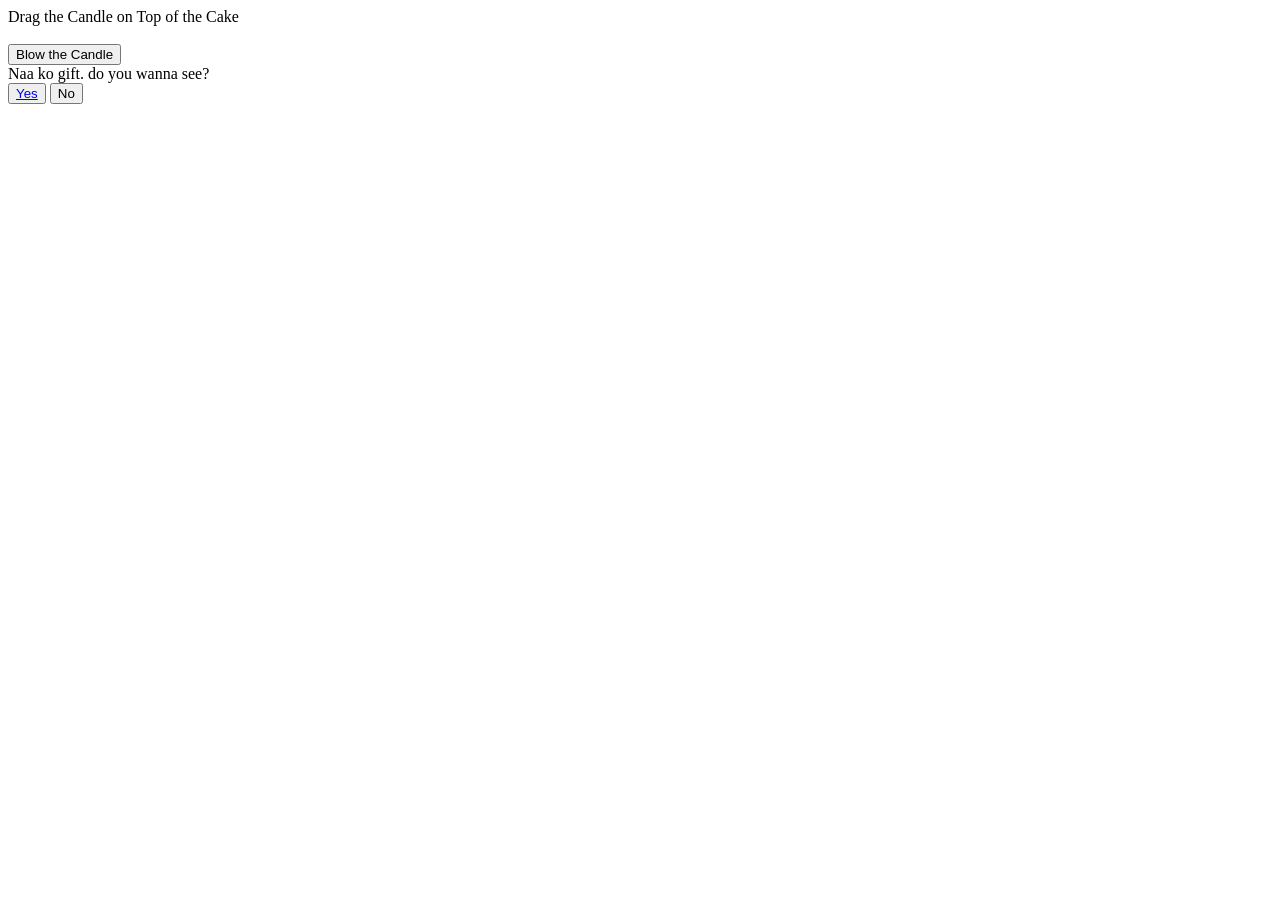
==== index.html @ 52819eb4 "Rename cake-new.html to index.html" ====
<!DOCTYPE html>
<html lang="en">
<head>
    <meta charset="UTF-8">
    <meta name="viewport" content="width=device-width, initial-scale=1.0">
    <link rel="stylesheet" href="styles/cake-new.css">
    <link rel="icon" href="data:,">
    <title>New cake</title>

</head>
<body>
    <div class="main-container">
        <div class="label-container">
            <div class="happy-birthday">Drag the Candle on Top of the Cake</div>
        </div>
       
        <div class="cake-container">
            <div class="candle-and-cake-container">
                <div class="candle-stage"></div>
                 <img class="cake"></img>
            </div>
                
            <div class="candle-holder">
                <div class="candle" draggable="true">
                    <div class="candle-stick">
                         <div class="fire">
                            <div class="fire1">
                                <div class="fire2">
                                    <div class="fire3"></div>
                                </div>
                            </div>
                        </div>
                    </div>
                   
                </div>
            </div>
        </div>
       
        
        
        <button class="blow-btn" onclick="blowCandle()">Blow the Candle</button>
        <audio src="" class="js-happy-music"></audio>
        <div class="gift-invitation-container">
             <div class="gift-invitation">Naa ko gift. do you wanna see?</div>
            <div class="button-container">
                <button class="yes" ><a href="gift.html" class="proceed-to-gift">Yes</a></button>
                <button class="no">No</button>
            </div>
        </div>
       
        
    </div>
    <script src="scripts/cake-new.js">
       
    </script>
</body>
</html>
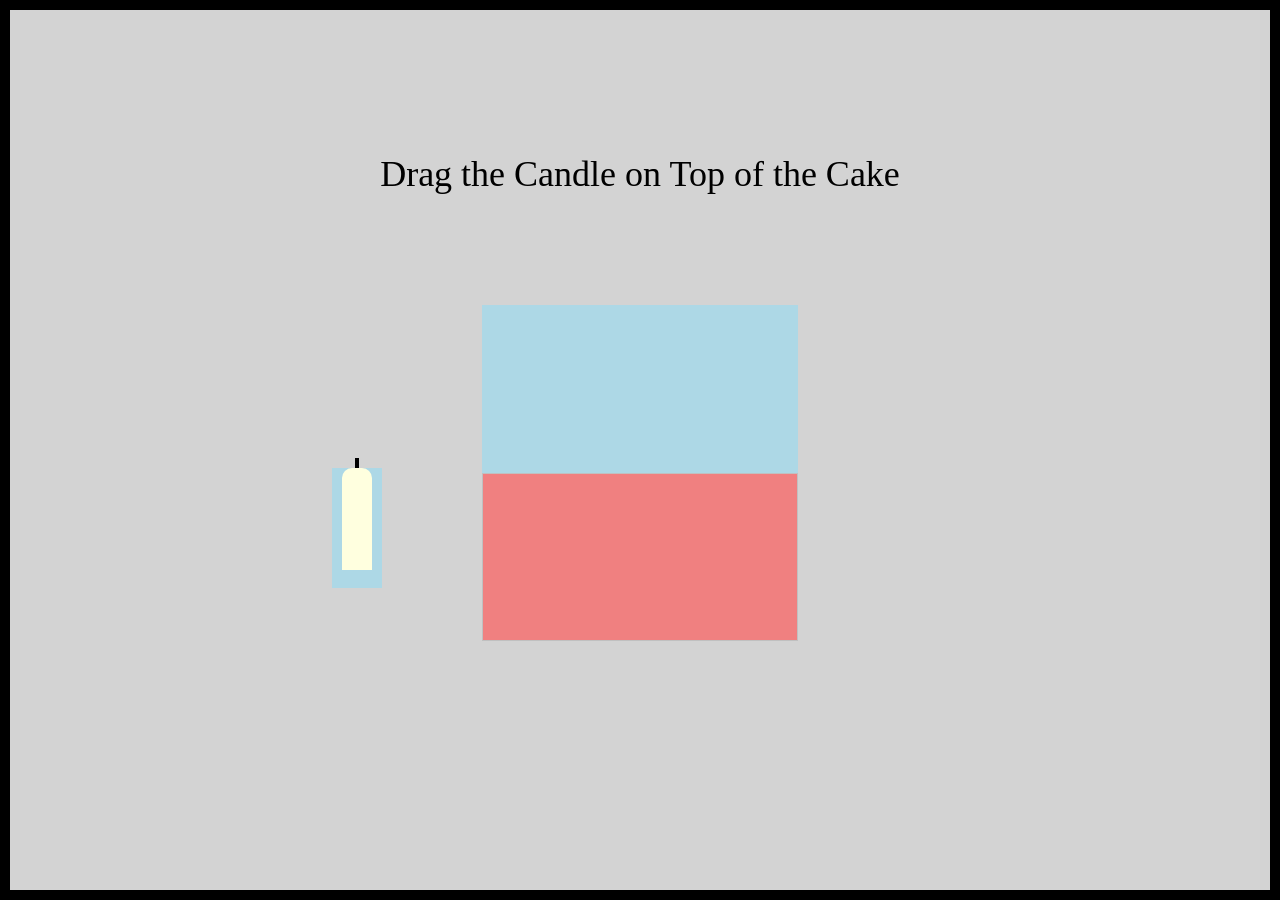
==== commit 9cb9a517: "Fix HTML structure and button functionality" ====
--- a/index.html
+++ b/index.html
@@ -43,7 +43,7 @@
         <div class="gift-invitation-container">
              <div class="gift-invitation">Naa ko gift. do you wanna see?</div>
             <div class="button-container">
-                <button class="yes" ><a href="gift.html" class="proceed-to-gift">Yes</a></button>
+                <button class="yes" >Yes</button>
                 <button class="no">No</button>
             </div>
         </div>
--- a/styles/cake-new.css
+++ b/styles/cake-new.css
@@ -0,0 +1,232 @@
+*{
+    margin: 0;
+    padding: 0;
+    box-sizing: border-box;
+}
+html, body {
+  background-color: lightgray;
+  height: 100%;
+  margin: 0;
+  min-width: var(--min-screen-width);
+  max-width: var(--max-screen-width);
+  margin: 0 auto; /* Center the content when max-width is reached */
+}
+.main-container{
+    padding-top: 5%;
+    border-style: solid;
+    border-width: 10px;
+    display: flex;
+    flex-direction: column;
+    justify-content: center;
+    align-items: center;
+    height: 100%;
+    z-index: 100;
+}
+.blow-btn{
+    position: relative;
+    padding: 10px;
+    bottom: clamp(100px, calc(120px + 2vh), 90px);
+    display: none;
+}
+.label-container{
+    position: relative;
+    top: clamp(-80px, calc(-60px + -8vh), -140px);
+    padding: 30px;
+}
+
+@media screen and (max-height: 667px) {
+    .label-container {
+        top: clamp(-50px, calc(-30px + -5vh), -90px);
+    }
+}
+.happy-birthday{
+    text-align: center;
+    font-size: clamp(1.5rem, 2vw + 1rem, 2.25rem);
+}
+
+.candle-holder{
+    position: relative;
+    display: flex;
+    justify-content: center;
+    width: 50px;
+    height: 120px;
+    right: 150px;
+    bottom: 38%;
+    background-color: lightblue;
+}
+@media(max-width: 600px){
+    .candle-holder{
+    
+        position: relative;
+        width: 50px;
+        height: 120px;
+        left: 30%;
+        right: 50%;
+        top: 10%;
+        background-color: lightblue;
+    }   
+}
+
+.candle-stick{
+    position: absolute;
+    top: -10px;
+    width: clamp(2px, calc(0.667px + 0.208vw), 4px);
+    height: 10px;
+    background-color: black;
+}
+.gift-invitation-container{
+    position: absolute;
+    display: flex;
+    flex-direction: column;
+    align-items: center;
+    row-gap: 40px;
+    display: none;
+    
+}
+.proceed-to-gift{
+    text-decoration: none;
+    color: inherit;
+}
+.gift-invitation{
+    font-size: 1.6rem;
+}
+.yes, .no{
+    padding: 10px;
+    font-size: 1.2rem;
+}
+.candle-stage{
+    background-color: lightblue;
+    position: relative;
+    display: flex;
+    justify-content: center;
+    align-items: flex-end;
+    width: clamp(60px, calc(60px + 20vw), 450px);
+    height: clamp(40px, calc(40px + 10vw), 225px);
+}
+.candle {
+    width: clamp(15px, calc(13.636px + 1.364vw), 30px);
+    height: clamp(25px, calc(30px + 8vh), 110px);
+    background-color: #ffffdf;
+    border-radius: 10px 10px 0px 0px;
+    position: relative;
+    display: flex;
+    flex-direction: column;
+    align-items: center;
+}
+.fire {
+    width: clamp(20px, calc(12px + 2vw), 35px);
+    position: absolute;
+    top: 11px;
+    right: -2px;
+    display: none;
+}
+.fire1 {
+    width: clamp(20px, calc(12px + 2vw), 35px);
+    position: absolute;
+    bottom: 0;
+    right: 0;
+    height: clamp(30px, calc(12px + 4.5vw), 50px);
+    background-color: #fcf3a5;
+    border-radius: 0 100%;
+    transform: rotate(20deg);
+    transform-origin: bottom right;
+    filter: drop-shadow(0 0 40px #ffdc42);
+    animation: anim1 5s linear infinite;
+}
+.fire2 {
+    position: absolute;
+    bottom: 0;
+    right: 0;
+    width: clamp(10px, calc(6px + 1vw), 18px);
+    height: clamp(18px, calc(6px + 3vw), 30px);
+    background-color: #ffd932;
+    border-radius: 0 100%;
+    transform: rotate(-10deg);
+    transform-origin: bottom right;
+    filter: drop-shadow(0 0 5px #ffd932);
+    animation: anim2 4s linear infinite;
+    animation-delay: 0.5s;
+}
+.fire3 {
+    position: absolute;
+    bottom: 0;
+    right: 0;
+    width: clamp(6px, calc(4px + 0.5vw), 10px);
+    height: clamp(9px, calc(3px + 1.5vw), 15px);
+    background-color: #7fa5ff;
+    border-radius: 0 100%;
+    transform-origin: bottom right;
+    filter: drop-shadow(0 0 15px #7fa5ff);
+    animation: anim3 2s linear infinite;
+    animation-delay: 1s;
+}
+@keyframes anim1{
+    0% {
+        transform: rotate(30deg) scale(1.1);
+    }
+    50%{
+        transform: rotate(20deg);
+    }
+    100% {
+        transform: rotate(30deg) scale(1.1);
+    }
+}
+@keyframes anim2 {
+     0% {
+        transform: rotate(-5deg) scale(1.1);
+    }
+    50%{
+        transform: rotate(-10deg);
+    }
+    100% {
+        transform: rotate(-5deg) scale(1.1);
+    }
+}
+@keyframes anim3 {
+     0% {
+        transform: rotate(0deg) scale(1.1);
+    }
+    50%{
+        transform: rotate(5deg);
+    }
+    100% {
+        transform: rotate(0deg) scale(1.1);
+    }
+}
+.candle-and-cake-container{
+    display: flex;
+    flex-direction: column;
+    justify-content: center;
+    align-items: center;
+}
+.cake {
+  width: clamp(60px, calc(60px + 20vw), 450px);
+  height: clamp(40px, calc(40px + 10vw), 225px);
+  background-color: lightcoral;
+}
+
+.hide{
+    display: none;
+}
+
+.candle-container {
+    touch-action: none;
+    -webkit-touch-callout: none;
+    -webkit-user-select: none;
+    user-select: none;
+}
+
+.candle {
+    touch-action: none;
+    -webkit-touch-callout: none;
+    cursor: grab;
+}
+
+.candle:active {
+    cursor: grabbing;
+}
+
+body.dragging {
+    overflow: hidden;
+    touch-action: none;
+}
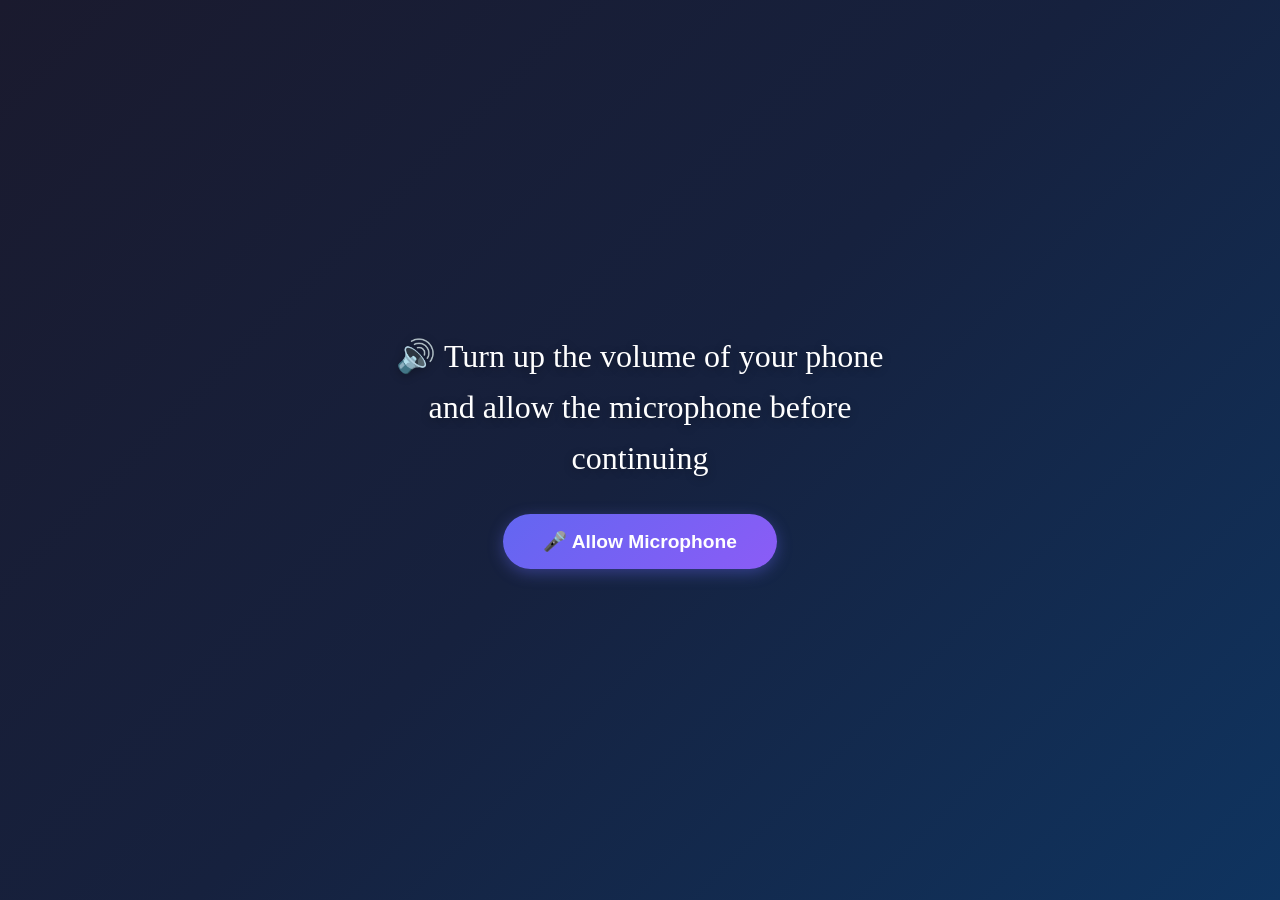
==== commit 96acb7b2: "Enhance HTML with intro section and canvas Added an intro section with microphone permission button " ====
--- a/index.html
+++ b/index.html
@@ -6,10 +6,19 @@
     <link rel="stylesheet" href="styles/cake-new.css">
     <link rel="icon" href="data:,">
     <title>New cake</title>
-
 </head>
 <body>
-    <div class="main-container">
+    <canvas id="fireworks-canvas"></canvas>
+    
+    <!-- Intro Section -->
+    <div class="intro-section" id="introSection">
+        <div class="intro-content">
+            <div class="intro-label" id="introLabel">🔊 Turn up the volume of your phone and allow the microphone before continuing</div>
+            <button class="microphone-permission" id="micPermissionBtn">🎤 Allow Microphone</button>
+        </div>
+    </div>
+    
+    <div class="main-container" id="mainContainer" style="display: none;">
         <div class="label-container">
             <div class="happy-birthday">Drag the Candle on Top of the Cake</div>
         </div>
@@ -17,13 +26,14 @@
         <div class="cake-container">
             <div class="candle-and-cake-container">
                 <div class="candle-stage"></div>
-                 <img class="cake"></img>
+                <img class="cake" src="data:image/svg+xml,%3Csvg xmlns='http://www.w3.org/2000/svg' width='100' height='100'%3E%3Crect width='100' height='100' fill='%23f0a0a0'/%3E%3C/svg%3E" alt="cake">
+                <div class="instruction-message" id="instructionMessage">Wait for the music to finish</div>
             </div>
                 
             <div class="candle-holder">
                 <div class="candle" draggable="true">
                     <div class="candle-stick">
-                         <div class="fire">
+                        <div class="fire">
                             <div class="fire1">
                                 <div class="fire2">
                                     <div class="fire3"></div>
@@ -31,27 +41,19 @@
                             </div>
                         </div>
                     </div>
-                   
                 </div>
             </div>
         </div>
-       
         
-        
-        <button class="blow-btn" onclick="blowCandle()">Blow the Candle</button>
-        <audio src="" class="js-happy-music"></audio>
+        <audio class="js-happy-music"></audio>
         <div class="gift-invitation-container">
-             <div class="gift-invitation">Naa ko gift. do you wanna see?</div>
+            <div class="gift-invitation">Naa ko gift. do you wanna see?</div>
             <div class="button-container">
-                <button class="yes" >Yes</button>
+                <button class="yes">Yes</button>
                 <button class="no">No</button>
             </div>
         </div>
-       
-        
     </div>
-    <script src="scripts/cake-new.js">
-       
-    </script>
+    <script src="scripts/cake-new.js"></script>
 </body>
 </html>
--- a/styles/cake-new.css
+++ b/styles/cake-new.css
@@ -7,26 +7,65 @@
   background-color: lightgray;
   height: 100%;
   margin: 0;
-  min-width: var(--min-screen-width);
-  max-width: var(--max-screen-width);
-  margin: 0 auto; /* Center the content when max-width is reached */
+  transition: background-color 1s ease, color 0.8s ease;
+  overflow-y: auto; /* Add this line */
+}
+body.dark-mode {
+    background-color: #0a0a0a !important;
+    color: #f0f0f0 !important;
+}
+body.dark-mode .happy-birthday,
+body.dark-mode .gift-invitation,
+body.dark-mode .yes,
+body.dark-mode .no,
+body.dark-mode .blow-btn {
+    color: #f0f0f0 !important;
 }
 .main-container{
-    padding-top: 5%;
-    border-style: solid;
-    border-width: 10px;
+    padding-top: clamp(20px, 5vh, 5%);;
     display: flex;
     flex-direction: column;
     justify-content: center;
     align-items: center;
+    min-height: 100%; /* Change from height to min-height */
+    z-index: 100;
+    border-color: inherit;
+    transition: border-color 0.8s ease;
+    overflow-y: auto;
+    padding-bottom: 20px;
+}
+body.dark-mode .main-container {
+    border-color: #2a2a2a;
+}
+
+.intro-section{
+    background-color: grey;
+    width: 100%;
     height: 100%;
-    z-index: 100;
+    z-index: 300;
 }
 .blow-btn{
     position: relative;
-    padding: 10px;
+    padding: 10px 30px;
     bottom: clamp(100px, calc(120px + 2vh), 90px);
     display: none;
+    background: #222;
+    color: white;
+    border: 1px solid #555;
+    border-radius: 30px;
+    cursor: pointer;
+    font-weight: bold;
+    font-size: 1.2rem;
+    transition: 0.2s;
+    z-index: 100;
+}
+body.dark-mode .blow-btn {
+    background: #333;
+    color: #f0f0f0;
+    border-color: #777;
+}
+.blow-btn:hover {
+    transform: scale(1.05);
 }
 .label-container{
     position: relative;
@@ -42,6 +81,7 @@
 .happy-birthday{
     text-align: center;
     font-size: clamp(1.5rem, 2vw + 1rem, 2.25rem);
+    transition: color 0.3s;
 }
 
 .candle-holder{
@@ -52,18 +92,17 @@
     height: 120px;
     right: 150px;
     bottom: 38%;
-    background-color: lightblue;
+    background-color:  transparent;
 }
 @media(max-width: 600px){
     .candle-holder{
-    
         position: relative;
         width: 50px;
         height: 120px;
         left: 30%;
         right: 50%;
         top: 10%;
-        background-color: lightblue;
+        background-color: transparent;
     }   
 }
 
@@ -81,7 +120,7 @@
     align-items: center;
     row-gap: 40px;
     display: none;
-    
+    z-index: 10000;
 }
 .proceed-to-gift{
     text-decoration: none;
@@ -89,19 +128,40 @@
 }
 .gift-invitation{
     font-size: 1.6rem;
+    transition: color 0.3s;
 }
 .yes, .no{
-    padding: 10px;
+    padding: 10px 30px;
     font-size: 1.2rem;
+    background: #eee;
+    border: 1px solid #aaa;
+    border-radius: 20px;
+    cursor: pointer;
+    transition: 0.2s;
+    min-width: 80px;
+}
+body.dark-mode .yes,
+body.dark-mode .no {
+    background: #2a2a2a;
+    border-color: #666;
+    color: #f0f0f0;
+}
+.yes:hover, .no:hover {
+    transform: scale(1.05);
+}
+.button-container {
+    display: flex;
+    gap: 30px;
 }
 .candle-stage{
-    background-color: lightblue;
+    background-color: transparent;
     position: relative;
     display: flex;
     justify-content: center;
     align-items: flex-end;
     width: clamp(60px, calc(60px + 20vw), 450px);
     height: clamp(40px, calc(40px + 10vw), 225px);
+    transition: background-color 0.3s;
 }
 .candle {
     width: clamp(15px, calc(13.636px + 1.364vw), 30px);
@@ -112,12 +172,22 @@
     display: flex;
     flex-direction: column;
     align-items: center;
+    touch-action: none;
+    -webkit-touch-callout: none;
+    cursor: grab;
+    transition: background-color 0.3s;
+}
+body.dark-mode .candle {
+    background-color: #f5f0d7;
+}
+.candle:active {
+    cursor: grabbing;
 }
 .fire {
     width: clamp(20px, calc(12px + 2vw), 35px);
     position: absolute;
     top: 11px;
-    right: -2px;
+    right: 0px;
     display: none;
 }
 .fire1 {
@@ -198,11 +268,57 @@
     flex-direction: column;
     justify-content: center;
     align-items: center;
+    position: relative; /* Add this */
 }
 .cake {
   width: clamp(60px, calc(60px + 20vw), 450px);
   height: clamp(40px, calc(40px + 10vw), 225px);
   background-color: lightcoral;
+  transition: background-color 0.5s;
+  border-radius: 10px;
+  z-index: 200;
+}
+.instruction-message {
+    position: absolute;
+    text-align: center;
+    font-size: clamp(0.8rem, 1rem + 0.5vw, 1.2rem);
+    color: #666;
+    font-weight: 500;
+    opacity: 0;
+    transition: opacity 2s ease-in-out;
+    pointer-events: none;
+    bottom: -30px;
+    left: 50%;
+    transform: translateX(-50%);
+    white-space: nowrap;
+    width: auto;
+    
+    /* Add these for smooth transition */
+    opacity: 0;
+    transition: opacity 0.8s ease-in-out;
+}
+
+/* When visible, fade in */
+.instruction-message.visible {
+    opacity: 1;
+}
+
+body.dark-mode .instruction-message {
+    color: #aaa;
+}
+
+@keyframes pulse {
+    0% { opacity: 0.6; }
+    50% { opacity: 1; }
+    100% { opacity: 0.6; }
+}
+
+/* Apply pulse animation only when visible */
+.instruction-message.visible {
+    animation: pulse 1.5s ease-in-out infinite;
+}
+body.dark-mode .cake {
+    background-color: #b84a4a;
 }
 
 .hide{
@@ -216,17 +332,278 @@
     user-select: none;
 }
 
-.candle {
-    touch-action: none;
-    -webkit-touch-callout: none;
-    cursor: grab;
-}
-
-.candle:active {
-    cursor: grabbing;
-}
-
 body.dragging {
     overflow: hidden;
     touch-action: none;
 }
+
+/* fireworks canvas */
+#fireworks-canvas {
+    position: fixed;
+    top: 0;
+    left: 0;
+    width: 100%;
+    height: 100%;
+    pointer-events: none;
+    z-index: 0;  /* Changed from 9999 to 0 */
+    display: none;
+    background-color: #0a0a0a;  /* Add this line - dark background for fireworks */
+}
+body.dark-mode #fireworks-canvas {
+    display: block !important;
+}
+/* Touch device fixes */
+@media (hover: none) and (pointer: coarse) {
+    .candle {
+        touch-action: none !important;
+        -webkit-user-select: none !important;
+        user-select: none !important;
+    }
+    .candle-stage {
+        min-height: 50px;
+        min-width: 50px;
+    }
+}
+
+/* Intro Section Styles */
+.intro-section {
+    position: fixed;
+    top: 0;
+    left: 0;
+    width: 100%;
+    height: 100%;
+    background: linear-gradient(135deg, #1a1a2e, #16213e, #0f3460);
+    display: flex;
+    justify-content: center;
+    align-items: center;
+    z-index: 10000;
+    transition: opacity 0.8s ease, transform 0.8s ease;
+}
+
+.intro-section.hidden {
+    opacity: 0;
+    transform: scale(1.1);
+    pointer-events: none;
+}
+
+.intro-content {
+    text-align: center;
+    padding: 40px;
+    max-width: 600px;
+    animation: fadeInUp 1s ease;
+}
+
+.intro-label {
+    color: #ffffff;
+    font-size: clamp(1.2rem, 2.5vw + 0.5rem, 2rem);
+    margin-bottom: 30px;
+    line-height: 1.6;
+    font-weight: 500;
+    text-shadow: 0 2px 10px rgba(0,0,0,0.3);
+}
+
+.intro-label.success {
+    color: #4ade80;
+}
+
+.microphone-permission {
+    padding: 16px 40px;
+    font-size: 1.2rem;
+    background: linear-gradient(135deg, #6366f1, #8b5cf6);
+    color: white;
+    border: none;
+    border-radius: 50px;
+    cursor: pointer;
+    font-weight: bold;
+    transition: all 0.3s ease;
+    box-shadow: 0 4px 15px rgba(99, 102, 241, 0.4);
+}
+
+.microphone-permission:hover {
+    transform: translateY(-2px);
+    box-shadow: 0 6px 25px rgba(99, 102, 241, 0.6);
+}
+
+.microphone-permission:active {
+    transform: scale(0.95);
+}
+
+.microphone-permission.success {
+    background: linear-gradient(135deg, #22c55e, #16a34a);
+    box-shadow: 0 4px 15px rgba(34, 197, 94, 0.4);
+}
+
+.microphone-permission.success:hover {
+    box-shadow: 0 6px 25px rgba(34, 197, 94, 0.6);
+}
+
+@keyframes fadeInUp {
+    from {
+        opacity: 0;
+        transform: translateY(30px);
+    }
+    to {
+        opacity: 1;
+        transform: translateY(0);
+    }
+}
+
+/* Loading spinner for mic permission */
+.microphone-permission.loading {
+    position: relative;
+    color: transparent;
+}
+
+.microphone-permission.loading::after {
+    content: '';
+    position: absolute;
+    top: 50%;
+    left: 50%;
+    width: 24px;
+    height: 24px;
+    margin: -12px 0 0 -12px;
+    border: 3px solid rgba(255,255,255,0.3);
+    border-top-color: white;
+    border-radius: 50%;
+    animation: spin 0.8s linear infinite;
+}
+
+@keyframes spin {
+    to { transform: rotate(360deg); }
+}
+
+.microphone-permission.error {
+    background: linear-gradient(135deg, #ef4444, #dc2626);
+    box-shadow: 0 4px 15px rgba(239, 68, 68, 0.4);
+    animation: shake 0.5s ease;
+}
+
+.microphone-permission.error:hover {
+    box-shadow: 0 6px 25px rgba(239, 68, 68, 0.6);
+}
+
+@keyframes shake {
+    0%, 100% { transform: translateX(0); }
+    20% { transform: translateX(-10px); }
+    40% { transform: translateX(10px); }
+    60% { transform: translateX(-5px); }
+    80% { transform: translateX(5px); }
+}
+
+/* Global transition effects */
+.main-container,
+.cake-container,
+.candle-holder,
+.candle-stage,
+.cake,
+.happy-birthday,
+.blow-btn,
+.gift-invitation-container,
+.instruction-message {
+    transition: all 0.6s cubic-bezier(0.4, 0, 0.2, 1);
+}
+
+/* Fade transition for elements */
+.fade-transition {
+    transition: opacity 0.6s ease, transform 0.6s ease;
+}
+
+.fade-out {
+    opacity: 0;
+    transform: scale(0.95) translateY(10px);
+}
+
+.fade-in {
+    opacity: 1;
+    transform: scale(1) translateY(0);
+}
+
+/* Slide transitions */
+.slide-up {
+    transform: translateY(30px);
+    opacity: 0;
+}
+
+.slide-up.active {
+    transform: translateY(0);
+    opacity: 1;
+}
+
+/* Scale transitions */
+.scale-transition {
+    transition: transform 0.5s cubic-bezier(0.34, 1.56, 0.64, 1), opacity 0.5s ease;
+}
+
+.scale-in {
+    transform: scale(0.8);
+    opacity: 0;
+}
+
+.scale-in.active {
+    transform: scale(1);
+    opacity: 1;
+}
+
+/* Smooth text changes */
+.happy-birthday {
+    transition: all 0.5s ease;
+}
+
+.happy-birthday.text-change {
+    animation: textFade 0.5s ease;
+}
+
+@keyframes textFade {
+    0% { opacity: 0; transform: translateY(-10px); }
+    100% { opacity: 1; transform: translateY(0); }
+}
+
+/* Smooth show/hide for elements */
+.element-hidden {
+    opacity: 0;
+    transform: scale(0.9);
+    pointer-events: none;
+}
+
+.element-visible {
+    opacity: 1;
+    transform: scale(1);
+    pointer-events: auto;
+}
+
+/* Page entrance animation */
+.main-container {
+    animation: pageEntrance 0.8s cubic-bezier(0.34, 1.56, 0.64, 1);
+}
+
+@keyframes pageEntrance {
+    from {
+        opacity: 0;
+        transform: scale(0.95) translateY(30px);
+    }
+    to {
+        opacity: 1;
+        transform: scale(1) translateY(0);
+    }
+}
+
+/* Stagger children animations */
+.main-container > * {
+    animation: staggerEntrance 0.6s cubic-bezier(0.34, 1.56, 0.64, 1) backwards;
+}
+
+.main-container > *:nth-child(1) { animation-delay: 0.1s; }
+.main-container > *:nth-child(2) { animation-delay: 0.2s; }
+.main-container > *:nth-child(3) { animation-delay: 0.3s; }
+.main-container > *:nth-child(4) { animation-delay: 0.4s; }
+
+@keyframes staggerEntrance {
+    from {
+        opacity: 0;
+        transform: translateY(20px);
+    }
+    to {
+        opacity: 1;
+        transform: translateY(0);
+    }
+}
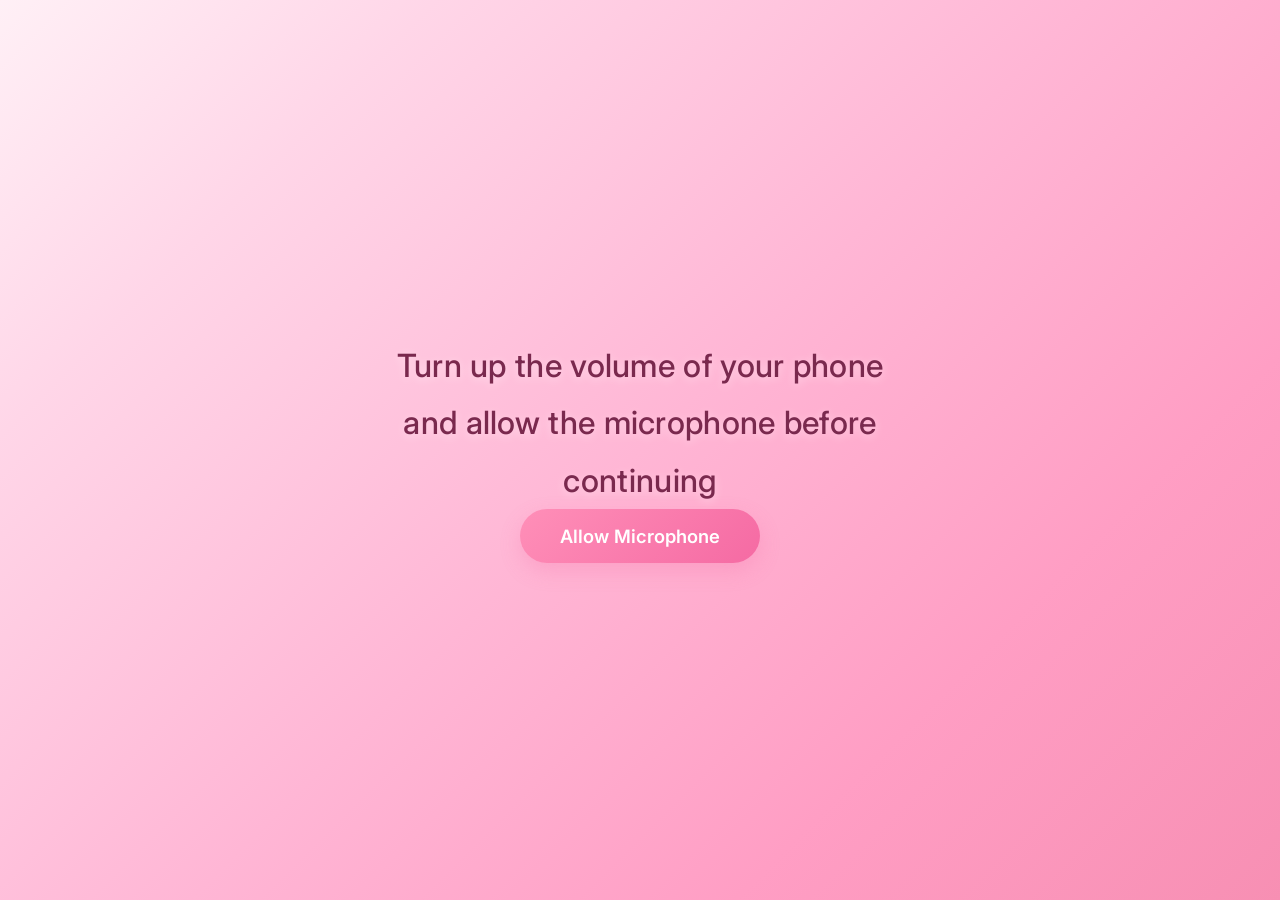
==== commit 94329078: "Rename cake-new.html to index.html" ====
--- a/index.html
+++ b/index.html
@@ -5,6 +5,8 @@
     <meta name="viewport" content="width=device-width, initial-scale=1.0">
     <link rel="stylesheet" href="styles/cake-new.css">
     <link rel="icon" href="data:,">
+    <!-- In your <head> section -->
+
     <title>New cake</title>
 </head>
 <body>
@@ -13,8 +15,8 @@
     <!-- Intro Section -->
     <div class="intro-section" id="introSection">
         <div class="intro-content">
-            <div class="intro-label" id="introLabel">🔊 Turn up the volume of your phone and allow the microphone before continuing</div>
-            <button class="microphone-permission" id="micPermissionBtn">🎤 Allow Microphone</button>
+            <div class="intro-label" id="introLabel">Turn up the volume of your phone and allow the microphone before continuing</div>
+            <button class="microphone-permission" id="micPermissionBtn">Allow Microphone</button>
         </div>
     </div>
     
@@ -26,7 +28,7 @@
         <div class="cake-container">
             <div class="candle-and-cake-container">
                 <div class="candle-stage"></div>
-                <img class="cake" src="data:image/svg+xml,%3Csvg xmlns='http://www.w3.org/2000/svg' width='100' height='100'%3E%3Crect width='100' height='100' fill='%23f0a0a0'/%3E%3C/svg%3E" alt="cake">
+                <img class="cake"   alt="cake">
                 <div class="instruction-message" id="instructionMessage">Wait for the music to finish</div>
             </div>
                 
--- a/styles/cake-new.css
+++ b/styles/cake-new.css
@@ -1,14 +1,17 @@
+/* Add at the very top of your CSS file after * reset */
+@import url('https://fonts.googleapis.com/css2?family=Inter:wght@300;400;500;600;700&family=Playfair+Display:wght@400;600;700&display=swap');
 *{
     margin: 0;
     padding: 0;
     box-sizing: border-box;
 }
 html, body {
-  background-color: lightgray;
-  height: 100%;
-  margin: 0;
-  transition: background-color 1s ease, color 0.8s ease;
-  overflow-y: auto; /* Add this line */
+    background: linear-gradient(135deg, #ffd1dc 0%, #ffb6c1 35%, #ff9eb5 70%, #f78fb3 100%);
+    height: 100%;
+    margin: 0;
+    transition: background-color 1s ease, color 0.8s ease;
+    overflow-y: auto;
+    font-family: 'Inter', -apple-system, BlinkMacSystemFont, 'Segoe UI', Roboto, sans-serif;
 }
 body.dark-mode {
     background-color: #0a0a0a !important;
@@ -22,7 +25,7 @@
     color: #f0f0f0 !important;
 }
 .main-container{
-    padding-top: clamp(20px, 5vh, 5%);;
+    padding-top: 5%;
     display: flex;
     flex-direction: column;
     justify-content: center;
@@ -34,16 +37,40 @@
     overflow-y: auto;
     padding-bottom: 20px;
 }
+
+.main-container{
+    padding-top: clamp(20px, 5vh, 5%);
+    display: flex;
+    flex-direction: column;
+    justify-content: center;
+    align-items: center;
+    min-height: 100%;
+    z-index: 100;
+    border-color: inherit;
+    transition: border-color 0.8s ease;
+    overflow-y: auto;
+    padding-bottom: clamp(20px, 5vh, 40px);
+}
+
+
 body.dark-mode .main-container {
     border-color: #2a2a2a;
 }
 
-.intro-section{
-    background-color: grey;
+.intro-section {
+    position: fixed;
+    top: 0;
+    left: 0;
     width: 100%;
     height: 100%;
-    z-index: 300;
-}
+    background: #1a1a2e;
+    display: flex;
+    justify-content: center;
+    align-items: center;
+    z-index: 10000;
+    transition: opacity 0.8s ease, transform 0.8s ease;
+}
+
 .blow-btn{
     position: relative;
     padding: 10px 30px;
@@ -78,11 +105,17 @@
         top: clamp(-50px, calc(-30px + -5vh), -90px);
     }
 }
-.happy-birthday{
+.happy-birthday {
     text-align: center;
     font-size: clamp(1.5rem, 2vw + 1rem, 2.25rem);
     transition: color 0.3s;
-}
+    font-family: 'Playfair Display', 'Georgia', serif;
+    font-weight: 600;
+    color: #7A294E;
+    text-shadow: 0 2px 6px rgba(255, 255, 255, 0.35);
+    transition: color ease-in 2s;
+}
+
 
 .candle-holder{
     position: relative;
@@ -90,10 +123,11 @@
     justify-content: center;
     width: 50px;
     height: 120px;
-    right: 150px;
-    bottom: 38%;
+    right: 170px;
+    bottom: 104px;
     background-color:  transparent;
 }
+
 @media(max-width: 600px){
     .candle-holder{
         position: relative;
@@ -101,7 +135,7 @@
         height: 120px;
         left: 30%;
         right: 50%;
-        top: 10%;
+        top: 70px;
         background-color: transparent;
     }   
 }
@@ -126,10 +160,23 @@
     text-decoration: none;
     color: inherit;
 }
-.gift-invitation{
+.gift-invitation {
     font-size: 1.6rem;
     transition: color 0.3s;
-}
+    font-family: 'Playfair Display', 'Georgia', serif;
+    font-weight: 600;
+}
+/* Add for buttons */
+.yes, .no, .microphone-permission {
+    font-family: 'Inter', sans-serif;
+    font-weight: 500;
+}
+
+.instruction-message {
+    font-family: 'Inter', sans-serif;
+    font-weight: 400;
+}
+
 .yes, .no{
     padding: 10px 30px;
     font-size: 1.2rem;
@@ -163,19 +210,52 @@
     height: clamp(40px, calc(40px + 10vw), 225px);
     transition: background-color 0.3s;
 }
-.candle {
-    width: clamp(15px, calc(13.636px + 1.364vw), 30px);
-    height: clamp(25px, calc(30px + 8vh), 110px);
-    background-color: #ffffdf;
-    border-radius: 10px 10px 0px 0px;
+.candle{
+    width: clamp(15px, calc(13px + 1.4vw), 30px);
+    height: clamp(65px, calc(55px + 5vw), 110px);
     position: relative;
     display: flex;
     flex-direction: column;
     align-items: center;
+    cursor: grab;
     touch-action: none;
     -webkit-touch-callout: none;
-    cursor: grab;
-    transition: background-color 0.3s;
+
+    border-radius: 12px 12px 3px 3px;
+
+    background:
+        repeating-linear-gradient(
+            45deg,
+            #ff8fc2 0px,
+            #ff8fc2 8px,
+            #ffffff 8px,
+            #ffffff 16px
+        );
+
+    box-shadow:
+        inset -3px 0 5px rgba(255,255,255,.5),
+        inset 3px 0 5px rgba(0,0,0,.08),
+        0 4px 10px rgba(0,0,0,.18);
+
+    overflow: visible;
+}
+.candle::before{
+    content:"";
+    position:absolute;
+    left:18%;
+    top:8%;
+    width:18%;
+    height:70%;
+    border-radius:20px;
+    background:rgba(255,255,255,.45);
+}
+.candle-stick{
+    position:absolute;
+    top:-10px;
+    width:clamp(2px,0.2vw,4px);
+    height:12px;
+    background:#222;
+    border-radius:5px;
 }
 body.dark-mode .candle {
     background-color: #f5f0d7;
@@ -271,17 +351,214 @@
     position: relative; /* Add this */
 }
 .cake {
-  width: clamp(60px, calc(60px + 20vw), 450px);
-  height: clamp(40px, calc(40px + 10vw), 225px);
-  background-color: lightcoral;
-  transition: background-color 0.5s;
-  border-radius: 10px;
-  z-index: 200;
+    width: clamp(60px, calc(60px + 20vw), 450px);
+    height: clamp(40px, calc(40px + 10vw), 225px);
+    position: relative;
+    overflow: hidden;
+    border-radius: 18px;
+    z-index: 200;
+
+    /* Pink strawberry cake body */
+    background:
+        linear-gradient(
+            to bottom,
+            #ffd6e7 0%,
+            #ffd6e7 15%,
+            #ffb6d1 15%,
+            #ffb6d1 20%,
+            #ff8fbc 20%,
+            #ff8fbc 60%,
+            #ff6fa8 60%,
+            #ff6fa8 100%
+        );
+
+    box-shadow:
+        inset 0 -12px 0 rgba(0,0,0,0.08),
+        0 10px 25px rgba(0,0,0,0.18);
+}
+
+/* White frosting with drips */
+.cake::before {
+    content: "";
+    position: absolute;
+    inset: 0;
+    height: 40%;
+
+    background:
+        radial-gradient(circle at 8% 100%, #ffffff 18px, transparent 19px),
+        radial-gradient(circle at 22% 100%, #ffffff 26px, transparent 27px),
+        radial-gradient(circle at 38% 100%, #ffffff 18px, transparent 19px),
+        radial-gradient(circle at 54% 100%, #ffffff 30px, transparent 31px),
+        radial-gradient(circle at 70% 100%, #ffffff 22px, transparent 23px),
+        radial-gradient(circle at 88% 100%, #ffffff 26px, transparent 27px),
+        linear-gradient(#ffffff, #ffffff);
+
+    background-repeat: no-repeat;
+}
+
+/* Strawberries and frosting border */
+.cake::after {
+    content: "";
+    position: absolute;
+    left: 0;
+    top: 6px;
+    width: 100%;
+    height: 60px;
+    pointer-events: none;
+
+    background:
+        /* Strawberry 1 */
+        radial-gradient(circle at 15% 18px, #4caf50 0 6px, transparent 7px),
+        radial-gradient(circle at 12% 24px, #ff3d6e 0 10px, transparent 11px),
+
+        /* Strawberry 2 */
+        radial-gradient(circle at 35% 18px, #4caf50 0 6px, transparent 7px),
+        radial-gradient(circle at 32% 24px, #ff3d6e 0 10px, transparent 11px),
+
+        /* Strawberry 3 */
+        radial-gradient(circle at 55% 18px, #4caf50 0 6px, transparent 7px),
+        radial-gradient(circle at 52% 24px, #ff3d6e 0 10px, transparent 11px),
+
+        /* Strawberry 4 */
+        radial-gradient(circle at 75% 18px, #4caf50 0 6px, transparent 7px),
+        radial-gradient(circle at 72% 24px, #ff3d6e 0 10px, transparent 11px),
+
+        /* Strawberry 5 */
+        radial-gradient(circle at 92% 18px, #4caf50 0 6px, transparent 7px),
+        radial-gradient(circle at 89% 24px, #ff3d6e 0 10px, transparent 11px),
+
+        /* Bottom frosting decoration */
+        radial-gradient(circle at 10px 100%, #fff5fa 10px, transparent 11px) repeat-x;
+
+    background-size:
+        auto,
+        auto,
+        auto,
+        auto,
+        auto,
+        auto,
+        auto,
+        auto,
+        auto,
+        auto,
+        24px 18px;
+
+    background-position:
+        center,
+        center,
+        center,
+        center,
+        center,
+        center,
+        center,
+        center,
+        center,
+        center,
+        bottom;
+}
+/* Tablets */
+@media (max-width: 768px) {
+    .cake {
+        border-radius: 14px;
+    }
+
+    .cake::before {
+        height: 35%;
+        background:
+            radial-gradient(circle at 8% 100%, #fff 12px, transparent 13px),
+            radial-gradient(circle at 22% 100%, #fff 18px, transparent 19px),
+            radial-gradient(circle at 38% 100%, #fff 12px, transparent 13px),
+            radial-gradient(circle at 54% 100%, #fff 20px, transparent 21px),
+            radial-gradient(circle at 70% 100%, #fff 15px, transparent 16px),
+            radial-gradient(circle at 88% 100%, #fff 18px, transparent 19px),
+            linear-gradient(#fff, #fff);
+    }
+
+    .cake::after {
+        top: 4px;
+        height: 40px;
+
+        background:
+            radial-gradient(circle at 15% 12px, #4caf50 0 4px, transparent 5px),
+            radial-gradient(circle at 12% 16px, #ff3d6e 0 7px, transparent 8px),
+
+            radial-gradient(circle at 35% 12px, #4caf50 0 4px, transparent 5px),
+            radial-gradient(circle at 32% 16px, #ff3d6e 0 7px, transparent 8px),
+
+            radial-gradient(circle at 55% 12px, #4caf50 0 4px, transparent 5px),
+            radial-gradient(circle at 52% 16px, #ff3d6e 0 7px, transparent 8px),
+
+            radial-gradient(circle at 75% 12px, #4caf50 0 4px, transparent 5px),
+            radial-gradient(circle at 72% 16px, #ff3d6e 0 7px, transparent 8px),
+
+            radial-gradient(circle at 92% 12px, #4caf50 0 4px, transparent 5px),
+            radial-gradient(circle at 89% 16px, #ff3d6e 0 7px, transparent 8px),
+
+            radial-gradient(circle at 8px 100%, #fff5fa 7px, transparent 8px) repeat-x;
+
+        background-size:
+            auto, auto,
+            auto, auto,
+            auto, auto,
+            auto, auto,
+            auto, auto,
+            18px 12px;
+    }
+}
+
+/* Phones */
+@media (max-width: 480px) {
+    .cake {
+        border-radius: 10px;
+    }
+
+    .cake::before {
+        height: 32%;
+        background:
+            radial-gradient(circle at 8% 100%, #fff 8px, transparent 9px),
+            radial-gradient(circle at 22% 100%, #fff 12px, transparent 13px),
+            radial-gradient(circle at 38% 100%, #fff 8px, transparent 9px),
+            radial-gradient(circle at 54% 100%, #fff 14px, transparent 15px),
+            radial-gradient(circle at 70% 100%, #fff 10px, transparent 11px),
+            radial-gradient(circle at 88% 100%, #fff 12px, transparent 13px),
+            linear-gradient(#fff, #fff);
+    }
+
+    .cake::after {
+        top: 2px;
+        height: 30px;
+
+        background:
+            radial-gradient(circle at 15% 8px, #4caf50 0 3px, transparent 4px),
+            radial-gradient(circle at 12% 11px, #ff3d6e 0 5px, transparent 6px),
+
+            radial-gradient(circle at 35% 8px, #4caf50 0 3px, transparent 4px),
+            radial-gradient(circle at 32% 11px, #ff3d6e 0 5px, transparent 6px),
+
+            radial-gradient(circle at 55% 8px, #4caf50 0 3px, transparent 4px),
+            radial-gradient(circle at 52% 11px, #ff3d6e 0 5px, transparent 6px),
+
+            radial-gradient(circle at 75% 8px, #4caf50 0 3px, transparent 4px),
+            radial-gradient(circle at 72% 11px, #ff3d6e 0 5px, transparent 6px),
+
+            radial-gradient(circle at 92% 8px, #4caf50 0 3px, transparent 4px),
+            radial-gradient(circle at 89% 11px, #ff3d6e 0 5px, transparent 6px),
+
+            radial-gradient(circle at 6px 100%, #fff5fa 5px, transparent 6px) repeat-x;
+
+        background-size:
+            auto, auto,
+            auto, auto,
+            auto, auto,
+            auto, auto,
+            auto, auto,
+            12px 10px;
+    }
 }
 .instruction-message {
     position: absolute;
     text-align: center;
-    font-size: clamp(0.8rem, 1rem + 0.5vw, 1.2rem);
+    font-size: clamp(0.65rem, 0.8rem + 0.3vw, 1rem);
     color: #666;
     font-weight: 500;
     opacity: 0;
@@ -372,7 +649,14 @@
     left: 0;
     width: 100%;
     height: 100%;
-    background: linear-gradient(135deg, #1a1a2e, #16213e, #0f3460);
+    background: linear-gradient(
+        135deg,
+        #fff0f6 0%,
+        #ffd6e8 20%,
+        #ffb6d5 50%,
+        #ff9ec4 75%,
+        #f78fb3 100%
+    );
     display: flex;
     justify-content: center;
     align-items: center;
@@ -386,42 +670,43 @@
     pointer-events: none;
 }
 
+
+
 .intro-content {
     text-align: center;
     padding: 40px;
     max-width: 600px;
-    animation: fadeInUp 1s ease;
 }
 
 .intro-label {
-    color: #ffffff;
-    font-size: clamp(1.2rem, 2.5vw + 0.5rem, 2rem);
-    margin-bottom: 30px;
-    line-height: 1.6;
+    color: #7A294E;
+    font-size: clamp(1.2rem, 2.5vw + .5rem, 2rem);
+    line-height: 1.8;
     font-weight: 500;
-    text-shadow: 0 2px 10px rgba(0,0,0,0.3);
+    text-shadow: 0 2px 10px rgba(255,255,255,.45);
+    letter-spacing: .3px;
 }
 
 .intro-label.success {
-    color: #4ade80;
+    color: #a33667;
 }
 
 .microphone-permission {
     padding: 16px 40px;
-    font-size: 1.2rem;
-    background: linear-gradient(135deg, #6366f1, #8b5cf6);
-    color: white;
+    font-size: 1.15rem;
+    background: linear-gradient(135deg, #ff8fb8, #f56aa3);
+    color: #fff;
     border: none;
     border-radius: 50px;
     cursor: pointer;
-    font-weight: bold;
-    transition: all 0.3s ease;
-    box-shadow: 0 4px 15px rgba(99, 102, 241, 0.4);
+    font-weight: 600;
+    box-shadow: 0 8px 20px rgba(245, 106, 163, 0.25);
+    transition: all .3s ease;
 }
 
 .microphone-permission:hover {
+    background: linear-gradient(135deg, #f56aa3, #ea4d91);
     transform: translateY(-2px);
-    box-shadow: 0 6px 25px rgba(99, 102, 241, 0.6);
 }
 
 .microphone-permission:active {
@@ -429,26 +714,14 @@
 }
 
 .microphone-permission.success {
-    background: linear-gradient(135deg, #22c55e, #16a34a);
-    box-shadow: 0 4px 15px rgba(34, 197, 94, 0.4);
+   background: linear-gradient(135deg, #ff8fb8, #f56aa3);
 }
 
 .microphone-permission.success:hover {
-    box-shadow: 0 6px 25px rgba(34, 197, 94, 0.6);
-}
-
-@keyframes fadeInUp {
-    from {
-        opacity: 0;
-        transform: translateY(30px);
-    }
-    to {
-        opacity: 1;
-        transform: translateY(0);
-    }
-}
-
-/* Loading spinner for mic permission */
+    background: linear-gradient(135deg, #f56aa3, #ea4d91);
+    transform: translateY(-2px);
+}
+
 .microphone-permission.loading {
     position: relative;
     color: transparent;
@@ -473,23 +746,12 @@
 }
 
 .microphone-permission.error {
-    background: linear-gradient(135deg, #ef4444, #dc2626);
-    box-shadow: 0 4px 15px rgba(239, 68, 68, 0.4);
-    animation: shake 0.5s ease;
+    background: linear-gradient(135deg, #e07a9d, #cc5f86);
 }
 
 .microphone-permission.error:hover {
-    box-shadow: 0 6px 25px rgba(239, 68, 68, 0.6);
-}
-
-@keyframes shake {
-    0%, 100% { transform: translateX(0); }
-    20% { transform: translateX(-10px); }
-    40% { transform: translateX(10px); }
-    60% { transform: translateX(-5px); }
-    80% { transform: translateX(5px); }
-}
-
+    background: linear-gradient(135deg, #d86b96, #be4f7b);
+}
 /* Global transition effects */
 .main-container,
 .cake-container,
